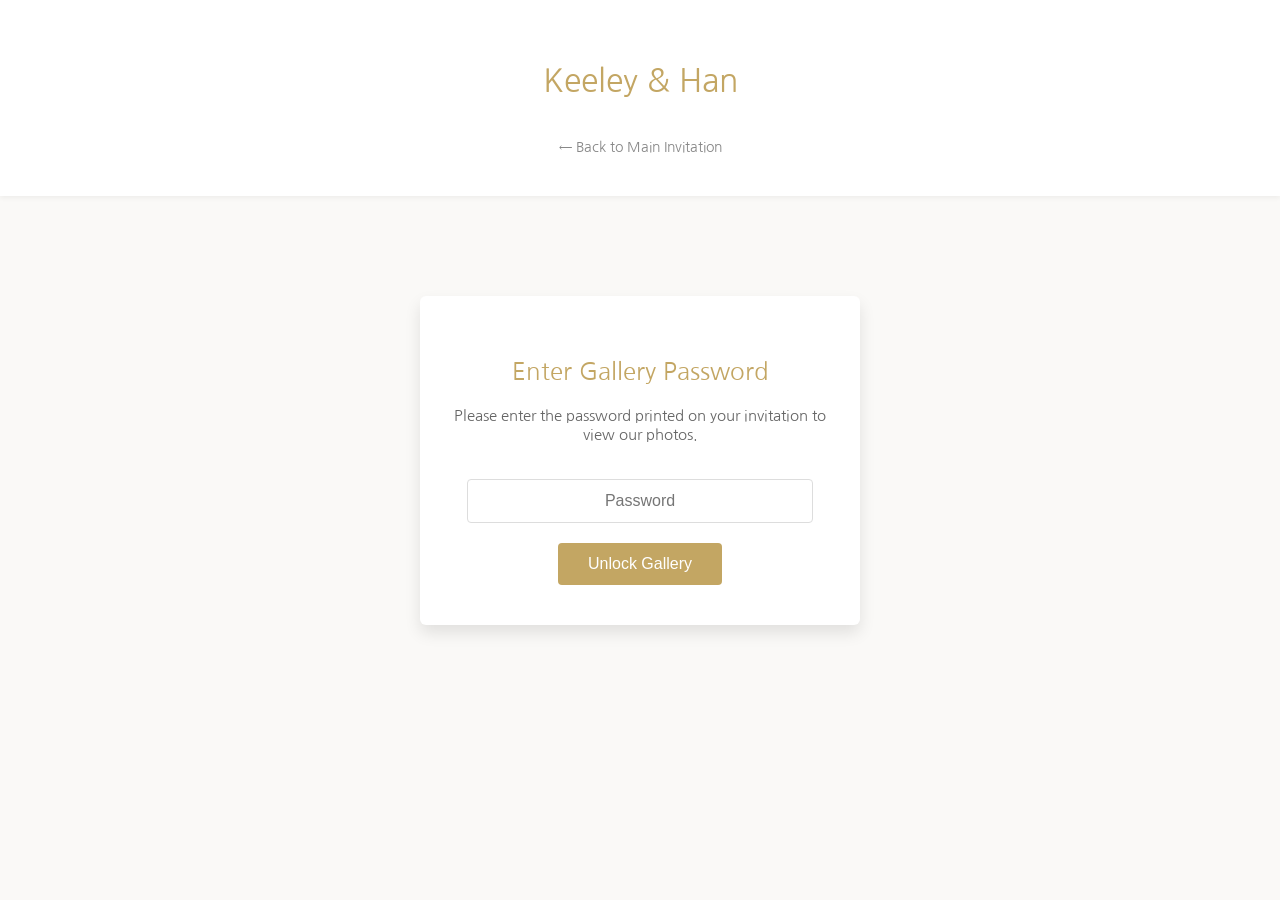
==== gallery.html @ b0fbc5df "photo gallery" ====
<!doctype html>
<html lang="en">
  <head>
    <meta charset="UTF-8" />
    <meta name="viewport" content="width=device-width, initial-scale=1.0" />
    <title>Keeley & Han — Photo Gallery</title>
    <link
      href="https://fonts.googleapis.com/css2?family=Nanum+Gothic:wght@400;700&display=swap"
      rel="stylesheet"
    />
    <style>
      /* === Layout & Theme Sync === */
      body {
        margin: 0;
        font-family: "Georgia", serif;
        background: #faf9f7;
        color: #333;
        text-align: center;
      }
      header {
        padding: 40px 20px;
        background: white;
        box-shadow: 0 2px 5px rgba(0, 0, 0, 0.05);
      }
      h1,
      h2 {
        font-weight: 300;
        font-family: "Nanum Gothic", sans-serif;
        color: #c3a663;
      }
      .back-link {
        display: inline-block;
        margin-top: 15px;
        color: #888;
        text-decoration: none;
        font-family: "Nanum Gothic", sans-serif;
        font-size: 0.9rem;
      }
      .back-link:hover {
        color: #c3a663;
      }

      /* === Gateway Screen Styling === */
      #gatekeeper-screen {
        max-width: 400px;
        margin: 100px auto;
        padding: 40px 20px;
        background: white;
        border-radius: 6px;
        box-shadow: 0 8px 16px rgba(0, 0, 0, 0.1);
      }
      input[type="password"] {
        width: 80%;
        padding: 12px;
        margin: 20px 0;
        border: 1px solid #ddd;
        border-radius: 4px;
        font-size: 1rem;
        text-align: center;
      }
      .submit-btn {
        padding: 12px 30px;
        background: #c3a663;
        color: white;
        border: none;
        border-radius: 4px;
        cursor: pointer;
        font-size: 1rem;
        transition: 0.3s;
      }
      .submit-btn:hover {
        background: #a88c52;
      }
      #error-msg {
        color: #d9534f;
        margin-top: 15px;
        font-family: "Nanum Gothic", sans-serif;
        display: none;
      }

      /* === Protected Gallery Grid === */
      #gallery-content {
        display: none;
        max-width: 1200px;
        margin: 40px auto;
        padding: 0 20px;
      }
      .grid {
        display: grid;
        grid-template-columns: repeat(auto-fill, minmax(280px, 1fr));
        gap: 20px;
      }
      .grid-item {
        overflow: hidden;
        border-radius: 6px;
        box-shadow: 0 4px 8px rgba(0, 0, 0, 0.08);
        background: #fff;
        transition:
          transform 0.3s ease,
          box-shadow 0.3s ease;
      }
      .grid-item:hover {
        transform: translateY(-4px);
        box-shadow: 0 8px 16px rgba(0, 0, 0, 0.15);
      }
      .grid-item img {
        width: 100%;
        height: 260px;
        object-fit: cover;
        display: block;
      }

      @media (max-width: 768px) {
        .grid {
          grid-template-columns: repeat(auto-fill, minmax(140px, 1fr));
          gap: 10px;
        }
        .grid-item img {
          height: 150px;
        }
        #gatekeeper-screen {
          margin: 40px 15px;
        }
      }
    </style>
  </head>
  <body>
    <header>
      <h1>Keeley & Han</h1>
      <a href="index.html" class="back-link">&larr; Back to Main Invitation</a>
    </header>

    <!-- PASSWORD GATEKEEPER SCREEN -->
    <div id="gatekeeper-screen">
      <h2>Enter Gallery Password</h2>
      <p
        style="
          font-family: &quot;Nanum Gothic&quot;;
          font-size: 0.95rem;
          color: #666;
        "
      >
        Please enter the password printed on your invitation to view our photos.
      </p>
      <input type="password" id="gallery-pass" placeholder="Password" />
      <br />
      <button class="submit-btn" onclick="checkPassword()">
        Unlock Gallery
      </button>
      <p id="error-msg">Incorrect password. Please try again!</p>
    </div>

    <!-- PROTECTED GALLERY CONTENT -->
    <div id="gallery-content">
      <h2>Our Wedding Gallery</h2>
      <br />&hearts;
      <p style="font-family: &quot;Nanum Gothic&quot;; margin-bottom: 40px">
        Click any image to view it full screen
      </p>

      <div class="grid">
        <div class="grid-item">
          <a
            href="https://i.ibb.co/FqBBfy8h/WKH-yviiphotography-017.jpg"
            target="_blank"
            ><img
              src="https://i.ibb.co/FqBBfy8h/WKH-yviiphotography-017.jpg"
              alt="Wedding Photo"
          /></a>
        </div>
        <div class="grid-item">
          <a
            href="https://i.ibb.co/VYhJ3HBD/WKH-yviiphotography-023.jpg"
            target="_blank"
            ><img
              src="https://i.ibb.co/VYhJ3HBD/WKH-yviiphotography-023.jpg"
              alt="Wedding Photo"
          /></a>
        </div>
        <div class="grid-item">
          <a
            href="https://i.ibb.co/xKbbY5wS/WKH-yviiphotography-030.jpg"
            target="_blank"
            ><img
              src="https://i.ibb.co/xKbbY5wS/WKH-yviiphotography-030.jpg"
              alt="Wedding Photo"
          /></a>
        </div>
        <div class="grid-item">
          <a
            href="https://i.ibb.co/ycXSjnLx/WKH-yviiphotography-031.jpg"
            target="_blank"
            ><img
              src="https://i.ibb.co/ycXSjnLx/WKH-yviiphotography-031.jpg"
              alt="Wedding Photo"
          /></a>
        </div>
        <div class="grid-item">
          <a
            href="https://i.ibb.co/gMGQmZFV/WKH-yviiphotography-034.jpg"
            target="_blank"
            ><img
              src="https://i.ibb.co/gMGQmZFV/WKH-yviiphotography-034.jpg"
              alt="Wedding Photo"
          /></a>
        </div>
        <div class="grid-item">
          <a
            href="https://i.ibb.co/YTfSQNcM/WKH-yviiphotography-036.jpg"
            target="_blank"
            ><img
              src="https://i.ibb.co/YTfSQNcM/WKH-yviiphotography-036.jpg"
              alt="Wedding Photo"
          /></a>
        </div>
        <div class="grid-item">
          <a
            href="https://i.ibb.co/DDkBMQ10/WKH-yviiphotography-038.jpg"
            target="_blank"
            ><img
              src="https://i.ibb.co/DDkBMQ10/WKH-yviiphotography-038.jpg"
              alt="Wedding Photo"
          /></a>
        </div>
        <div class="grid-item">
          <a
            href="https://i.ibb.co/4Z6q3q5M/WKH-yviiphotography-041.jpg"
            target="_blank"
            ><img
              src="https://i.ibb.co/4Z6q3q5M/WKH-yviiphotography-041.jpg"
              alt="Wedding Photo"
          /></a>
        </div>
        <div class="grid-item">
          <a
            href="https://i.ibb.co/4RMWwWbN/WKH-yviiphotography-046.jpg"
            target="_blank"
            ><img
              src="https://i.ibb.co/4RMWwWbN/WKH-yviiphotography-046.jpg"
              alt="Wedding Photo"
          /></a>
        </div>
        <div class="grid-item">
          <a
            href="https://i.ibb.co/yBhdrkqk/WKH-yviiphotography-048.jpg"
            target="_blank"
            ><img
              src="https://i.ibb.co/yBhdrkqk/WKH-yviiphotography-048.jpg"
              alt="Wedding Photo"
          /></a>
        </div>
        <div class="grid-item">
          <a
            href="https://i.ibb.co/nNzFdrdG/WKH-yviiphotography-051.jpg"
            target="_blank"
            ><img
              src="https://i.ibb.co/nNzFdrdG/WKH-yviiphotography-051.jpg"
              alt="Wedding Photo"
          /></a>
        </div>
        <div class="grid-item">
          <a
            href="https://i.ibb.co/Jjm3tYJr/WKH-yviiphotography-056.jpg"
            target="_blank"
            ><img
              src="https://i.ibb.co/Jjm3tYJr/WKH-yviiphotography-056.jpg"
              alt="Wedding Photo"
          /></a>
        </div>
        <div class="grid-item">
          <a
            href="https://i.ibb.co/W4XfRkdq/WKH-yviiphotography-061.jpg"
            target="_blank"
            ><img
              src="https://i.ibb.co/W4XfRkdq/WKH-yviiphotography-061.jpg"
              alt="Wedding Photo"
          /></a>
        </div>
        <div class="grid-item">
          <a
            href="https://i.ibb.co/8nT7fRLV/WKH-yviiphotography-070.jpg"
            target="_blank"
            ><img
              src="https://i.ibb.co/8nT7fRLV/WKH-yviiphotography-070.jpg"
              alt="Wedding Photo"
          /></a>
        </div>
        <div class="grid-item">
          <a
            href="https://i.ibb.co/FbBBv02h/WKH-yviiphotography-072.jpg"
            target="_blank"
            ><img
              src="https://i.ibb.co/FbBBv02h/WKH-yviiphotography-072.jpg"
              alt="Wedding Photo"
          /></a>
        </div>
        <div class="grid-item">
          <a
            href="https://i.ibb.co/7tPCPZw0/WKH-yviiphotography-074.jpg"
            target="_blank"
            ><img
              src="https://i.ibb.co/7tPCPZw0/WKH-yviiphotography-074.jpg"
              alt="Wedding Photo"
          /></a>
        </div>
        <div class="grid-item">
          <a
            href="https://i.ibb.co/NnfMpwSR/WKH-yviiphotography-077.jpg"
            target="_blank"
            ><img
              src="https://i.ibb.co/NnfMpwSR/WKH-yviiphotography-077.jpg"
              alt="Wedding Photo"
          /></a>
        </div>
        <div class="grid-item">
          <a
            href="https://i.ibb.co/ndjvNmX/WKH-yviiphotography-082.jpg"
            target="_blank"
            ><img
              src="https://i.ibb.co/ndjvNmX/WKH-yviiphotography-082.jpg"
              alt="Wedding Photo"
          /></a>
        </div>
        <div class="grid-item">
          <a
            href="https://i.ibb.co/xSJY9y73/WKH-yviiphotography-096.jpg"
            target="_blank"
            ><img
              src="https://i.ibb.co/xSJY9y73/WKH-yviiphotography-096.jpg"
              alt="Wedding Photo"
          /></a>
        </div>
        <div class="grid-item">
          <a
            href="https://i.ibb.co/G4gsps4r/WKH-yviiphotography-097.jpg"
            target="_blank"
            ><img
              src="https://i.ibb.co/G4gsps4r/WKH-yviiphotography-097.jpg"
              alt="Wedding Photo"
          /></a>
        </div>
        <div class="grid-item">
          <a
            href="https://i.ibb.co/r2N1cWty/WKH-yviiphotography-102.jpg"
            target="_blank"
            ><img
              src="https://i.ibb.co/r2N1cWty/WKH-yviiphotography-102.jpg"
              alt="Wedding Photo"
          /></a>
        </div>
        <div class="grid-item">
          <a
            href="https://i.ibb.co/DHnY9SY1/WKH-yviiphotography-104.jpg"
            target="_blank"
            ><img
              src="https://i.ibb.co/DHnY9SY1/WKH-yviiphotography-104.jpg"
              alt="Wedding Photo"
          /></a>
        </div>
        <div class="grid-item">
          <a
            href="https://i.ibb.co/VYMNCCX4/WKH-yviiphotography-106.jpg"
            target="_blank"
            ><img
              src="https://i.ibb.co/VYMNCCX4/WKH-yviiphotography-106.jpg"
              alt="Wedding Photo"
          /></a>
        </div>
        <div class="grid-item">
          <a
            href="https://i.ibb.co/b5NYzsyb/WKH-yviiphotography-109.jpg"
            target="_blank"
            ><img
              src="https://i.ibb.co/b5NYzsyb/WKH-yviiphotography-109.jpg"
              alt="Wedding Photo"
          /></a>
        </div>
        <div class="grid-item">
          <a
            href="https://i.ibb.co/m5kgxct4/WKH-yviiphotography-112.jpg"
            target="_blank"
            ><img
              src="https://i.ibb.co/m5kgxct4/WKH-yviiphotography-112.jpg"
              alt="Wedding Photo"
          /></a>
        </div>
        <div class="grid-item">
          <a
            href="https://i.ibb.co/SXZL7QGD/WKH-yviiphotography-116.jpg"
            target="_blank"
            ><img
              src="https://i.ibb.co/SXZL7QGD/WKH-yviiphotography-116.jpg"
              alt="Wedding Photo"
          /></a>
        </div>
        <div class="grid-item">
          <a
            href="https://i.ibb.co/gLdWc5xB/WKH-yviiphotography-117.jpg"
            target="_blank"
            ><img
              src="https://i.ibb.co/gLdWc5xB/WKH-yviiphotography-117.jpg"
              alt="Wedding Photo"
          /></a>
        </div>
        <div class="grid-item">
          <a
            href="https://i.ibb.co/k6GR2czZ/WKH-yviiphotography-119.jpg"
            target="_blank"
            ><img
              src="https://i.ibb.co/k6GR2czZ/WKH-yviiphotography-119.jpg"
              alt="Wedding Photo"
          /></a>
        </div>
        <div class="grid-item">
          <a
            href="https://i.ibb.co/rR6RL5GW/WKH-yviiphotography-121.jpg"
            target="_blank"
            ><img
              src="https://i.ibb.co/rR6RL5GW/WKH-yviiphotography-121.jpg"
              alt="Wedding Photo"
          /></a>
        </div>
        <div class="grid-item">
          <a
            href="https://i.ibb.co/Wv8Zc1Hy/WKH-yviiphotography-126.jpg"
            target="_blank"
            ><img
              src="https://i.ibb.co/Wv8Zc1Hy/WKH-yviiphotography-126.jpg"
              alt="Wedding Photo"
          /></a>
        </div>
        <div class="grid-item">
          <a
            href="https://i.ibb.co/KcRGzgC9/WKH-yviiphotography-127.jpg"
            target="_blank"
            ><img
              src="https://i.ibb.co/KcRGzgC9/WKH-yviiphotography-127.jpg"
              alt="Wedding Photo"
          /></a>
        </div>
        <div class="grid-item">
          <a
            href="https://i.ibb.co/qF770ySs/WKH-yviiphotography-130.jpg"
            target="_blank"
            ><img
              src="https://i.ibb.co/qF770ySs/WKH-yviiphotography-130.jpg"
              alt="Wedding Photo"
          /></a>
        </div>
        <div class="grid-item">
          <a
            href="https://i.ibb.co/HL0QKj2P/WKH-yviiphotography-131.jpg"
            target="_blank"
            ><img
              src="https://i.ibb.co/HL0QKj2P/WKH-yviiphotography-131.jpg"
              alt="Wedding Photo"
          /></a>
        </div>
        <div class="grid-item">
          <a
            href="https://i.ibb.co/VYtccSHg/WKH-yviiphotography-133.jpg"
            target="_blank"
            ><img
              src="https://i.ibb.co/VYtccSHg/WKH-yviiphotography-133.jpg"
              alt="Wedding Photo"
          /></a>
        </div>
        <div class="grid-item">
          <a
            href="https://i.ibb.co/9HNpM8DY/WKH-yviiphotography-134.jpg"
            target="_blank"
            ><img
              src="https://i.ibb.co/9HNpM8DY/WKH-yviiphotography-134.jpg"
              alt="Wedding Photo"
          /></a>
        </div>
        <div class="grid-item">
          <a
            href="https://i.ibb.co/gZf7BtRw/WKH-yviiphotography-137.jpg"
            target="_blank"
            ><img
              src="https://i.ibb.co/gZf7BtRw/WKH-yviiphotography-137.jpg"
              alt="Wedding Photo"
          /></a>
        </div>
        <div class="grid-item">
          <a
            href="https://i.ibb.co/m52dB4Cw/WKH-yviiphotography-140.jpg"
            target="_blank"
            ><img
              src="https://i.ibb.co/m52dB4Cw/WKH-yviiphotography-140.jpg"
              alt="Wedding Photo"
          /></a>
        </div>
        <div class="grid-item">
          <a
            href="https://i.ibb.co/PZzrgZnJ/WKH-yviiphotography-145.jpg"
            target="_blank"
            ><img
              src="https://i.ibb.co/PZzrgZnJ/WKH-yviiphotography-145.jpg"
              alt="Wedding Photo"
          /></a>
        </div>
        <div class="grid-item">
          <a
            href="https://i.ibb.co/n87rsPj0/WKH-yviiphotography-146.jpg"
            target="_blank"
            ><img
              src="https://i.ibb.co/n87rsPj0/WKH-yviiphotography-146.jpg"
              alt="Wedding Photo"
          /></a>
        </div>
        <div class="grid-item">
          <a
            href="https://i.ibb.co/tMqnK0sF/WKH-yviiphotography-148.jpg"
            target="_blank"
            ><img
              src="https://i.ibb.co/tMqnK0sF/WKH-yviiphotography-148.jpg"
              alt="Wedding Photo"
          /></a>
        </div>
        <div class="grid-item">
          <a
            href="https://i.ibb.co/Qv3sBrGn/WKH-yviiphotography-152.jpg"
            target="_blank"
            ><img
              src="https://i.ibb.co/Qv3sBrGn/WKH-yviiphotography-152.jpg"
              alt="Wedding Photo"
          /></a>
        </div>
        <div class="grid-item">
          <a
            href="https://i.ibb.co/93815Ghj/WKH-yviiphotography-158.jpg"
            target="_blank"
            ><img
              src="https://i.ibb.co/93815Ghj/WKH-yviiphotography-158.jpg"
              alt="Wedding Photo"
          /></a>
        </div>
        <div class="grid-item">
          <a
            href="https://i.ibb.co/NdYqfj5Z/WKH-yviiphotography-166.jpg"
            target="_blank"
            ><img
              src="https://i.ibb.co/NdYqfj5Z/WKH-yviiphotography-166.jpg"
              alt="Wedding Photo"
          /></a>
        </div>
        <div class="grid-item">
          <a
            href="https://i.ibb.co/zh1nnqJk/WKH-yviiphotography-169.jpg"
            target="_blank"
            ><img
              src="https://i.ibb.co/zh1nnqJk/WKH-yviiphotography-169.jpg"
              alt="Wedding Photo"
          /></a>
        </div>
        <div class="grid-item">
          <a
            href="https://i.ibb.co/Cs0jZQTY/WKH-yviiphotography-180.jpg"
            target="_blank"
            ><img
              src="https://i.ibb.co/Cs0jZQTY/WKH-yviiphotography-180.jpg"
              alt="Wedding Photo"
          /></a>
        </div>
        <div class="grid-item">
          <a
            href="https://i.ibb.co/359gZfC1/WKH-yviiphotography-187.jpg"
            target="_blank"
            ><img
              src="https://i.ibb.co/359gZfC1/WKH-yviiphotography-187.jpg"
              alt="Wedding Photo"
          /></a>
        </div>
        <div class="grid-item">
          <a
            href="https://i.ibb.co/0pcztLdm/WKH-yviiphotography-189.jpg"
            target="_blank"
            ><img
              src="https://i.ibb.co/0pcztLdm/WKH-yviiphotography-189.jpg"
              alt="Wedding Photo"
          /></a>
        </div>
        <div class="grid-item">
          <a
            href="https://i.ibb.co/LhQnpK5D/WKH-yviiphotography-190.jpg"
            target="_blank"
            ><img
              src="https://i.ibb.co/LhQnpK5D/WKH-yviiphotography-190.jpg"
              alt="Wedding Photo"
          /></a>
        </div>
        <div class="grid-item">
          <a
            href="https://i.ibb.co/VWMdrqDD/WKH-yviiphotography-191.jpg"
            target="_blank"
            ><img
              src="https://i.ibb.co/VWMdrqDD/WKH-yviiphotography-191.jpg"
              alt="Wedding Photo"
          /></a>
        </div>
        <div class="grid-item">
          <a
            href="https://i.ibb.co/67bHMVYC/WKH-yviiphotography-231.jpg"
            target="_blank"
            ><img
              src="https://i.ibb.co/67bHMVYC/WKH-yviiphotography-231.jpg"
              alt="Wedding Photo"
          /></a>
        </div>
        <div class="grid-item">
          <a
            href="https://i.ibb.co/QvpxspY4/WKH-yviiphotography-246.jpg"
            target="_blank"
            ><img
              src="https://i.ibb.co/QvpxspY4/WKH-yviiphotography-246.jpg"
              alt="Wedding Photo"
          /></a>
        </div>
        <div class="grid-item">
          <a
            href="https://i.ibb.co/KzDKVntw/WKH-yviiphotography-268.jpg"
            target="_blank"
            ><img
              src="https://i.ibb.co/KzDKVntw/WKH-yviiphotography-268.jpg"
              alt="Wedding Photo"
          /></a>
        </div>
        <div class="grid-item">
          <a
            href="https://i.ibb.co/pBqNg2tr/WKH-yviiphotography-273.jpg"
            target="_blank"
            ><img
              src="https://i.ibb.co/pBqNg2tr/WKH-yviiphotography-273.jpg"
              alt="Wedding Photo"
          /></a>
        </div>
        <div class="grid-item">
          <a
            href="https://i.ibb.co/kgTBJkT2/WKH-yviiphotography-276.jpg"
            target="_blank"
            ><img
              src="https://i.ibb.co/kgTBJkT2/WKH-yviiphotography-276.jpg"
              alt="Wedding Photo"
          /></a>
        </div>
        <div class="grid-item">
          <a
            href="https://i.ibb.co/gFFQ6QPm/WKH-yviiphotography-278.jpg"
            target="_blank"
            ><img
              src="https://i.ibb.co/gFFQ6QPm/WKH-yviiphotography-278.jpg"
              alt="Wedding Photo"
          /></a>
        </div>
        <div class="grid-item">
          <a
            href="https://i.ibb.co/SDPkbJ44/WKH-yviiphotography-282.jpg"
            target="_blank"
            ><img
              src="https://i.ibb.co/SDPkbJ44/WKH-yviiphotography-282.jpg"
              alt="Wedding Photo"
          /></a>
        </div>
        <div class="grid-item">
          <a
            href="https://i.ibb.co/C3j6QbSL/WKH-yviiphotography-290.jpg"
            target="_blank"
            ><img
              src="https://i.ibb.co/C3j6QbSL/WKH-yviiphotography-290.jpg"
              alt="Wedding Photo"
          /></a>
        </div>
        <div class="grid-item">
          <a
            href="https://i.ibb.co/BKYhKWbn/WKH-yviiphotography-303.jpg"
            target="_blank"
            ><img
              src="https://i.ibb.co/BKYhKWbn/WKH-yviiphotography-303.jpg"
              alt="Wedding Photo"
          /></a>
        </div>
        <div class="grid-item">
          <a
            href="https://i.ibb.co/fVNnSmr5/WKH-yviiphotography-308.jpg"
            target="_blank"
            ><img
              src="https://i.ibb.co/fVNnSmr5/WKH-yviiphotography-308.jpg"
              alt="Wedding Photo"
          /></a>
        </div>
        <div class="grid-item">
          <a
            href="https://i.ibb.co/PsndNyB9/WKH-yviiphotography-310.jpg"
            target="_blank"
            ><img
              src="https://i.ibb.co/PsndNyB9/WKH-yviiphotography-310.jpg"
              alt="Wedding Photo"
          /></a>
        </div>
        <div class="grid-item">
          <a
            href="https://i.ibb.co/pj8wYBXX/WKH-yviiphotography-317.jpg"
            target="_blank"
            ><img
              src="https://i.ibb.co/pj8wYBXX/WKH-yviiphotography-317.jpg"
              alt="Wedding Photo"
          /></a>
        </div>
        <div class="grid-item">
          <a
            href="https://i.ibb.co/QFXRrQV2/WKH-yviiphotography-325.jpg"
            target="_blank"
            ><img
              src="https://i.ibb.co/QFXRrQV2/WKH-yviiphotography-325.jpg"
              alt="Wedding Photo"
          /></a>
        </div>
        <div class="grid-item">
          <a
            href="https://i.ibb.co/YBWF4jyC/WKH-yviiphotography-329.jpg"
            target="_blank"
            ><img
              src="https://i.ibb.co/YBWF4jyC/WKH-yviiphotography-329.jpg"
              alt="Wedding Photo"
          /></a>
        </div>
        <div class="grid-item">
          <a
            href="https://i.ibb.co/Z6PL97Lm/WKH-yviiphotography-339.jpg"
            target="_blank"
            ><img
              src="https://i.ibb.co/Z6PL97Lm/WKH-yviiphotography-339.jpg"
              alt="Wedding Photo"
          /></a>
        </div>
        <div class="grid-item">
          <a
            href="https://i.ibb.co/h1K5dyFN/WKH-yviiphotography-345.jpg"
            target="_blank"
            ><img
              src="https://i.ibb.co/h1K5dyFN/WKH-yviiphotography-345.jpg"
              alt="Wedding Photo"
          /></a>
        </div>
        <div class="grid-item">
          <a
            href="https://i.ibb.co/jvgRmxn1/WKH-yviiphotography-353.jpg"
            target="_blank"
            ><img
              src="https://i.ibb.co/jvgRmxn1/WKH-yviiphotography-353.jpg"
              alt="Wedding Photo"
          /></a>
        </div>
        <div class="grid-item">
          <a
            href="https://i.ibb.co/gbjWDS7N/WKH-yviiphotography-358.jpg"
            target="_blank"
            ><img
              src="https://i.ibb.co/gbjWDS7N/WKH-yviiphotography-358.jpg"
              alt="Wedding Photo"
          /></a>
        </div>
        <div class="grid-item">
          <a
            href="https://i.ibb.co/BKNzvBS5/WKH-yviiphotography-360.jpg"
            target="_blank"
            ><img
              src="https://i.ibb.co/BKNzvBS5/WKH-yviiphotography-360.jpg"
              alt="Wedding Photo"
          /></a>
        </div>
        <div class="grid-item">
          <a
            href="https://i.ibb.co/Xf4vB6Vp/WKH-yviiphotography-362.jpg"
            target="_blank"
            ><img
              src="https://i.ibb.co/Xf4vB6Vp/WKH-yviiphotography-362.jpg"
              alt="Wedding Photo"
          /></a>
        </div>
        <div class="grid-item">
          <a
            href="https://i.ibb.co/rKFkLJNR/WKH-yviiphotography-370.jpg"
            target="_blank"
            ><img
              src="https://i.ibb.co/rKFkLJNR/WKH-yviiphotography-370.jpg"
              alt="Wedding Photo"
          /></a>
        </div>
        <div class="grid-item">
          <a
            href="https://i.ibb.co/Ddns1KG/WKH-yviiphotography-371.jpg"
            target="_blank"
            ><img
              src="https://i.ibb.co/Ddns1KG/WKH-yviiphotography-371.jpg"
              alt="Wedding Photo"
          /></a>
        </div>
        <div class="grid-item">
          <a
            href="https://i.ibb.co/TDHjbB0T/WKH-yviiphotography-375.jpg"
            target="_blank"
            ><img
              src="https://i.ibb.co/TDHjbB0T/WKH-yviiphotography-375.jpg"
              alt="Wedding Photo"
          /></a>
        </div>
        <div class="grid-item">
          <a
            href="https://i.ibb.co/JFsxfVr4/WKH-yviiphotography-383.jpg"
            target="_blank"
            ><img
              src="https://i.ibb.co/JFsxfVr4/WKH-yviiphotography-383.jpg"
              alt="Wedding Photo"
          /></a>
        </div>
        <div class="grid-item">
          <a
            href="https://i.ibb.co/xKFSwQKr/WKH-yviiphotography-391.jpg"
            target="_blank"
            ><img
              src="https://i.ibb.co/xKFSwQKr/WKH-yviiphotography-391.jpg"
              alt="Wedding Photo"
          /></a>
        </div>
        <div class="grid-item">
          <a
            href="https://i.ibb.co/qMVJZpb9/WKH-yviiphotography-392.jpg"
            target="_blank"
            ><img
              src="https://i.ibb.co/qMVJZpb9/WKH-yviiphotography-392.jpg"
              alt="Wedding Photo"
          /></a>
        </div>
        <div class="grid-item">
          <a
            href="https://i.ibb.co/Rk6CqJMb/WKH-yviiphotography-393.jpg"
            target="_blank"
            ><img
              src="https://i.ibb.co/Rk6CqJMb/WKH-yviiphotography-393.jpg"
              alt="Wedding Photo"
          /></a>
        </div>
        <div class="grid-item">
          <a
            href="https://i.ibb.co/M5QfhwdG/WKH-yviiphotography-395.jpg"
            target="_blank"
            ><img
              src="https://i.ibb.co/M5QfhwdG/WKH-yviiphotography-395.jpg"
              alt="Wedding Photo"
          /></a>
        </div>
        <div class="grid-item">
          <a
            href="https://i.ibb.co/Xf6hvfMh/WKH-yviiphotography-402.jpg"
            target="_blank"
            ><img
              src="https://i.ibb.co/Xf6hvfMh/WKH-yviiphotography-402.jpg"
              alt="Wedding Photo"
          /></a>
        </div>
        <div class="grid-item">
          <a
            href="https://i.ibb.co/pBZvvdj1/WKH-yviiphotography-404.jpg"
            target="_blank"
            ><img
              src="https://i.ibb.co/pBZvvdj1/WKH-yviiphotography-404.jpg"
              alt="Wedding Photo"
          /></a>
        </div>
        <div class="grid-item">
          <a
            href="https://i.ibb.co/Xkv3LXH6/WKH-yviiphotography-405.jpg"
            target="_blank"
            ><img
              src="https://i.ibb.co/Xkv3LXH6/WKH-yviiphotography-405.jpg"
              alt="Wedding Photo"
          /></a>
        </div>
        <div class="grid-item">
          <a
            href="https://i.ibb.co/Kx8wwmfR/WKH-yviiphotography-406.jpg"
            target="_blank"
            ><img
              src="https://i.ibb.co/Kx8wwmfR/WKH-yviiphotography-406.jpg"
              alt="Wedding Photo"
          /></a>
        </div>
        <div class="grid-item">
          <a
            href="https://i.ibb.co/qYD8QC0z/WKH-yviiphotography-441.jpg"
            target="_blank"
            ><img
              src="https://i.ibb.co/qYD8QC0z/WKH-yviiphotography-441.jpg"
              alt="Wedding Photo"
          /></a>
        </div>
        <div class="grid-item">
          <a
            href="https://i.ibb.co/Wv987VfP/WKH-yviiphotography-459.jpg"
            target="_blank"
            ><img
              src="https://i.ibb.co/Wv987VfP/WKH-yviiphotography-459.jpg"
              alt="Wedding Photo"
          /></a>
        </div>
        <div class="grid-item">
          <a
            href="https://i.ibb.co/g88x3W8/WKH-yviiphotography-471.jpg"
            target="_blank"
            ><img
              src="https://i.ibb.co/g88x3W8/WKH-yviiphotography-471.jpg"
              alt="Wedding Photo"
          /></a>
        </div>
        <div class="grid-item">
          <a
            href="https://i.ibb.co/PkSbZHs/WKH-yviiphotography-478.jpg"
            target="_blank"
            ><img
              src="https://i.ibb.co/PkSbZHs/WKH-yviiphotography-478.jpg"
              alt="Wedding Photo"
          /></a>
        </div>
        <div class="grid-item">
          <a
            href="https://i.ibb.co/Fq7JnQ6p/WKH-yviiphotography-487.jpg"
            target="_blank"
            ><img
              src="https://i.ibb.co/Fq7JnQ6p/WKH-yviiphotography-487.jpg"
              alt="Wedding Photo"
          /></a>
        </div>
        <div class="grid-item">
          <a
            href="https://i.ibb.co/JRCFVKpt/WKH-yviiphotography-515.jpg"
            target="_blank"
            ><img
              src="https://i.ibb.co/JRCFVKpt/WKH-yviiphotography-515.jpg"
              alt="Wedding Photo"
          /></a>
        </div>
        <div class="grid-item">
          <a
            href="https://i.ibb.co/8LQ6PWNM/WKH-yviiphotography-519.jpg"
            target="_blank"
            ><img
              src="https://i.ibb.co/8LQ6PWNM/WKH-yviiphotography-519.jpg"
              alt="Wedding Photo"
          /></a>
        </div>
        <div class="grid-item">
          <a
            href="https://i.ibb.co/L7fBzgb/WKH-yviiphotography-526.jpg"
            target="_blank"
            ><img
              src="https://i.ibb.co/L7fBzgb/WKH-yviiphotography-526.jpg"
              alt="Wedding Photo"
          /></a>
        </div>
        <div class="grid-item">
          <a
            href="https://i.ibb.co/PvTqrJ9k/WKH-yviiphotography-529.jpg"
            target="_blank"
            ><img
              src="https://i.ibb.co/PvTqrJ9k/WKH-yviiphotography-529.jpg"
              alt="Wedding Photo"
          /></a>
        </div>
        <div class="grid-item">
          <a
            href="https://i.ibb.co/7JFYcPX2/WKH-yviiphotography-537.jpg"
            target="_blank"
            ><img
              src="https://i.ibb.co/7JFYcPX2/WKH-yviiphotography-537.jpg"
              alt="Wedding Photo"
          /></a>
        </div>
        <div class="grid-item">
          <a
            href="https://i.ibb.co/7Jr3C0T2/WKH-yviiphotography-542.jpg"
            target="_blank"
            ><img
              src="https://i.ibb.co/7Jr3C0T2/WKH-yviiphotography-542.jpg"
              alt="Wedding Photo"
          /></a>
        </div>
        <div class="grid-item">
          <a
            href="https://i.ibb.co/KpGds2Rj/WKH-yviiphotography-549.jpg"
            target="_blank"
            ><img
              src="https://i.ibb.co/KpGds2Rj/WKH-yviiphotography-549.jpg"
              alt="Wedding Photo"
          /></a>
        </div>
        <div class="grid-item">
          <a
            href="https://i.ibb.co/35M0LFsk/WKH-yviiphotography-555.jpg"
            target="_blank"
            ><img
              src="https://i.ibb.co/35M0LFsk/WKH-yviiphotography-555.jpg"
              alt="Wedding Photo"
          /></a>
        </div>
        <div class="grid-item">
          <a
            href="https://i.ibb.co/KcFD5r7J/WKH-yviiphotography-570.jpg"
            target="_blank"
            ><img
              src="https://i.ibb.co/KcFD5r7J/WKH-yviiphotography-570.jpg"
              alt="Wedding Photo"
          /></a>
        </div>
        <div class="grid-item">
          <a
            href="https://i.ibb.co/3m9fX4pP/WKH-yviiphotography-577.jpg"
            target="_blank"
            ><img
              src="https://i.ibb.co/3m9fX4pP/WKH-yviiphotography-577.jpg"
              alt="Wedding Photo"
          /></a>
        </div>
        <div class="grid-item">
          <a
            href="https://i.ibb.co/4nsBHZgT/WKH-yviiphotography-601.jpg"
            target="_blank"
            ><img
              src="https://i.ibb.co/4nsBHZgT/WKH-yviiphotography-601.jpg"
              alt="Wedding Photo"
          /></a>
        </div>
        <div class="grid-item">
          <a
            href="https://i.ibb.co/qMfYFC0b/WKH-yviiphotography-617.jpg"
            target="_blank"
            ><img
              src="https://i.ibb.co/qMfYFC0b/WKH-yviiphotography-617.jpg"
              alt="Wedding Photo"
          /></a>
        </div>
        <div class="grid-item">
          <a
            href="https://i.ibb.co/wrgYQtcr/WKH-yviiphotography-651.jpg"
            target="_blank"
            ><img
              src="https://i.ibb.co/wrgYQtcr/WKH-yviiphotography-651.jpg"
              alt="Wedding Photo"
          /></a>
        </div>
        <div class="grid-item">
          <a
            href="https://i.ibb.co/HDK6np62/WKH-yviiphotography-653.jpg"
            target="_blank"
            ><img
              src="https://i.ibb.co/HDK6np62/WKH-yviiphotography-653.jpg"
              alt="Wedding Photo"
          /></a>
        </div>
        <div class="grid-item">
          <a
            href="https://i.ibb.co/jkYgFHp4/WKH-yviiphotography-656.jpg"
            target="_blank"
            ><img
              src="https://i.ibb.co/jkYgFHp4/WKH-yviiphotography-656.jpg"
              alt="Wedding Photo"
          /></a>
        </div>
        <div class="grid-item">
          <a
            href="https://i.ibb.co/23jKTSv7/WKH-yviiphotography-669.jpg"
            target="_blank"
            ><img
              src="https://i.ibb.co/23jKTSv7/WKH-yviiphotography-669.jpg"
              alt="Wedding Photo"
          /></a>
        </div>
        <div class="grid-item">
          <a
            href="https://i.ibb.co/1C8tvs5/WKH-yviiphotography-673.jpg"
            target="_blank"
            ><img
              src="https://i.ibb.co/1C8tvs5/WKH-yviiphotography-673.jpg"
              alt="Wedding Photo"
          /></a>
        </div>
        <div class="grid-item">
          <a
            href="https://i.ibb.co/yBX73fvg/WKH-yviiphotography-682.jpg"
            target="_blank"
            ><img
              src="https://i.ibb.co/yBX73fvg/WKH-yviiphotography-682.jpg"
              alt="Wedding Photo"
          /></a>
        </div>
        <div class="grid-item">
          <a
            href="https://i.ibb.co/JFmms97B/WKH-yviiphotography-687.jpg"
            target="_blank"
            ><img
              src="https://i.ibb.co/JFmms97B/WKH-yviiphotography-687.jpg"
              alt="Wedding Photo"
          /></a>
        </div>
        <div class="grid-item">
          <a
            href="https://i.ibb.co/R4dt3Jwg/WKH-yviiphotography-695.jpg"
            target="_blank"
            ><img
              src="https://i.ibb.co/R4dt3Jwg/WKH-yviiphotography-695.jpg"
              alt="Wedding Photo"
          /></a>
        </div>
        <div class="grid-item">
          <a
            href="https://i.ibb.co/ZP8xc1B/WKH-yviiphotography-725.jpg"
            target="_blank"
            ><img
              src="https://i.ibb.co/ZP8xc1B/WKH-yviiphotography-725.jpg"
              alt="Wedding Photo"
          /></a>
        </div>
        <div class="grid-item">
          <a
            href="https://i.ibb.co/nqdCPhgG/WKH-yviiphotography-728.jpg"
            target="_blank"
            ><img
              src="https://i.ibb.co/nqdCPhgG/WKH-yviiphotography-728.jpg"
              alt="Wedding Photo"
          /></a>
        </div>
        <div class="grid-item">
          <a
            href="https://i.ibb.co/DPchXhvV/WKH-yviiphotography-733.jpg"
            target="_blank"
            ><img
              src="https://i.ibb.co/DPchXhvV/WKH-yviiphotography-733.jpg"
              alt="Wedding Photo"
          /></a>
        </div>
        <div class="grid-item">
          <a
            href="https://i.ibb.co/BKwyZwf2/WKH-yviiphotography-742.jpg"
            target="_blank"
            ><img
              src="https://i.ibb.co/BKwyZwf2/WKH-yviiphotography-742.jpg"
              alt="Wedding Photo"
          /></a>
        </div>
        <div class="grid-item">
          <a
            href="https://i.ibb.co/Ld24Y91M/WKH-yviiphotography-749.jpg"
            target="_blank"
            ><img
              src="https://i.ibb.co/Ld24Y91M/WKH-yviiphotography-749.jpg"
              alt="Wedding Photo"
          /></a>
        </div>
        <div class="grid-item">
          <a
            href="https://i.ibb.co/MkpNxj7f/WKH-yviiphotography-755.jpg"
            target="_blank"
            ><img
              src="https://i.ibb.co/MkpNxj7f/WKH-yviiphotography-755.jpg"
              alt="Wedding Photo"
          /></a>
        </div>
        <div class="grid-item">
          <a
            href="https://i.ibb.co/wN6kqqbw/WKH-yviiphotography-771.jpg"
            target="_blank"
            ><img
              src="https://i.ibb.co/wN6kqqbw/WKH-yviiphotography-771.jpg"
              alt="Wedding Photo"
          /></a>
        </div>
        <div class="grid-item">
          <a
            href="https://i.ibb.co/1ftHj1Ps/WKH-yviiphotography-759.jpg"
            target="_blank"
            ><img
              src="https://i.ibb.co/1ftHj1Ps/WKH-yviiphotography-759.jpg"
              alt="Wedding Photo"
          /></a>
        </div>
        <div class="grid-item">
          <a
            href="https://i.ibb.co/hxDR1Cgn/WKH-yviiphotography-772.jpg"
            target="_blank"
            ><img
              src="https://i.ibb.co/hxDR1Cgn/WKH-yviiphotography-772.jpg"
              alt="Wedding Photo"
          /></a>
        </div>
      </div>
    </div>

    <script>
      function checkPassword() {
        const userInput = document.getElementById("gallery-pass").value;
        const errorMsg = document.getElementById("error-msg");
        const gatekeeperScreen = document.getElementById("gatekeeper-screen");
        const galleryContent = document.getElementById("gallery-content");

        // CHOOSE YOUR PASSWORD HERE
        // Change 'buldern2026' to your preferred access code
        const correctPassword = "buldern2026";

        if (userInput === correctPassword) {
          gatekeeperScreen.style.display = "none";
          galleryContent.style.display = "block";
        } else {
          errorMsg.style.display = "block";
        }
      }

      // Submit password on hitting Enter
      document
        .getElementById("gallery-pass")
        .addEventListener("keypress", function (e) {
          if (e.key === "Enter") {
            checkPassword();
          }
        });
    </script>
  </body>
</html>
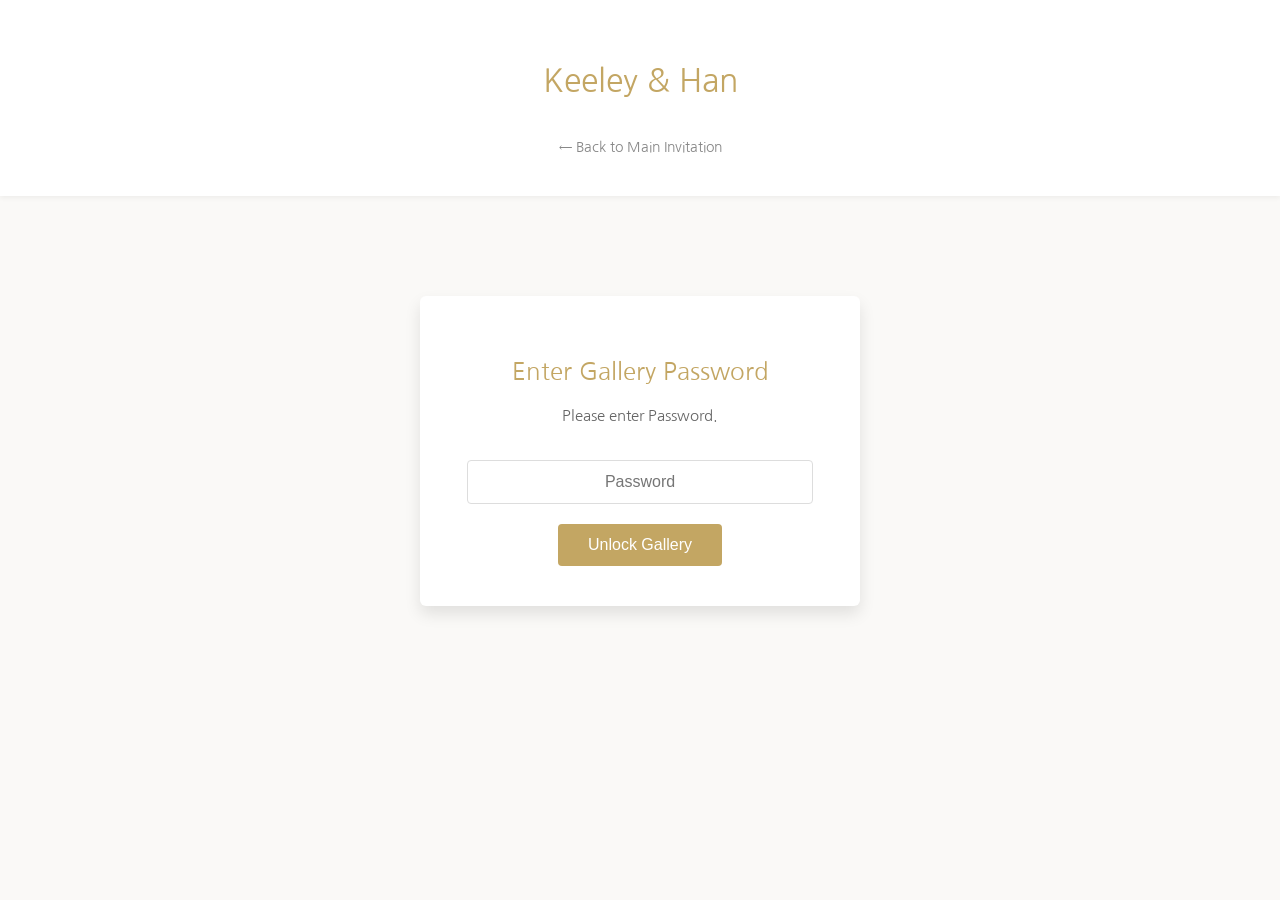
==== commit adc66e3a: "Update gallery.html" ====
--- a/gallery.html
+++ b/gallery.html
@@ -140,7 +140,7 @@
           color: #666;
         "
       >
-        Please enter the password printed on your invitation to view our photos.
+        Please enter Password.
       </p>
       <input type="password" id="gallery-pass" placeholder="Password" />
       <br />
